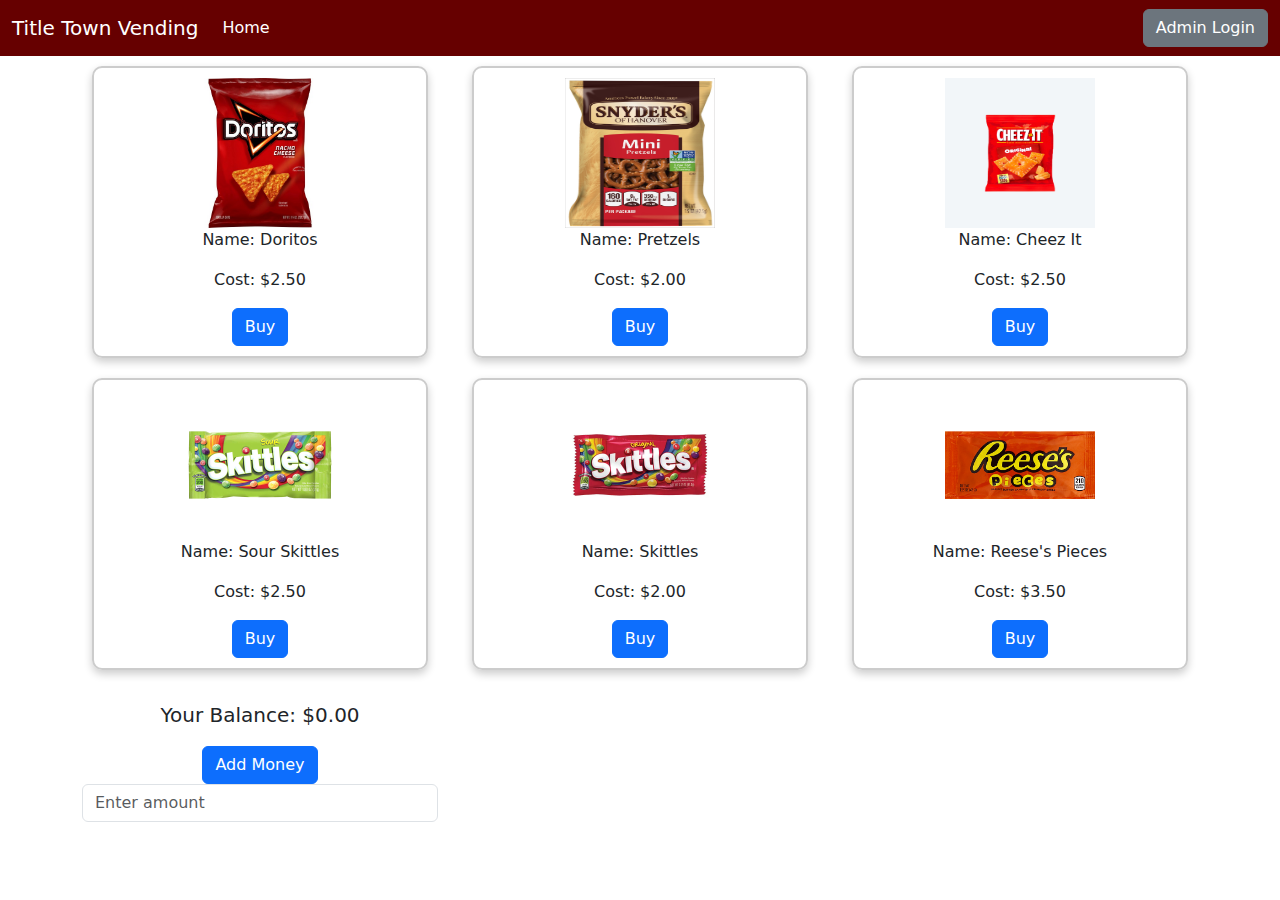
==== resources/index.html @ 6f0ec953 "Code" ====
<!DOCTYPE html>
<html lang="en">
<head>
    <meta charset="UTF-8">
    <meta name="viewport" content="width=device-width, initial-scale=1.0">
    <title>Title Town Vending</title>
    <link rel="stylesheet" href="https://cdn.jsdelivr.net/npm/bootstrap@5.3.0/dist/css/bootstrap.min.css">
    <link rel="stylesheet" href="./styles/styles.css">
</head>
<body>
   
<header data-bs-theme="dark">
  <nav class="navbar navbar-expand-md navbar-dark fixed-top bg-dark custom-navbar">
    <div class="container-fluid">
      <a class="navbar-brand" href="#">Title Town Vending</a>
      <button class="navbar-toggler" type="button" data-bs-toggle="collapse" data-bs-target="#navbarCollapse" aria-controls="navbarCollapse" aria-expanded="false" aria-label="Toggle navigation">
        <span class="navbar-toggler-icon"></span>
      </button>
      <div class="collapse navbar-collapse" id="navbarCollapse">
        <ul class="navbar-nav me-auto mb-2 mb-md-0">
          <li class="nav-item">
            <a class="nav-link active" aria-current="page" href="./index.html">Home</a>
          </li>
          <li class="admin-item" id="admin-link">
            <a class="nav-link" href="./admin.html">Admin</a>
          </li>
        </ul>
        <button class="btn btn-secondary" type="button" data-bs-toggle="modal" data-bs-target="#adminLoginModal">
            Admin Login
        </button>
      </div>
    </div>
  </nav>
</header>
 
<!-- Admin Login -->
<div class="modal fade" id="adminLoginModal" tabindex="-1" aria-labelledby="adminLoginModalLabel" aria-hidden="true">
    <div class="modal-dialog modal-dialog-centered">
        <div class="modal-content">
            <div class="modal-header">
                <h5 class="modal-title" id="adminLoginModalLabel">Admin Login</h5>
                <button type="button" class="btn-close" data-bs-dismiss="modal" aria-label="Close"></button>
            </div>
            <div class="modal-body">
                <form>
                    <div class="mb-3">
                        <label for="adminUsername" class="form-label">Username</label>
                        <input type="text" class="form-control" id="adminUsername">
                    </div>
                    <div class="mb-3">
                        <label for="adminPassword" class="form-label">Password</label>
                        <input type="password" class="form-control" id="adminPassword">
                    </div>
                </form>
            </div>
            <div class="modal-footer">
                <button type="button" class="btn btn-secondary" data-bs-dismiss="modal">Close</button>
                <button type="button" class="btn btn-primary" onclick="adminLogin()">Login</button>
            </div>
        </div>
    </div>
</div>
 
    <div class="container text-center">
        <h1>Title Town Vending</h1>
        <div class="row">
            <div class="col-4">
                <div class="item">
                    <img src="./images/doritos.jpg" alt="Item 1">
                    <p>Name: Doritos</p>
                    <p>Cost: $2.50</p>
                    <button class="btn btn-primary" type="button" onclick="buyDorito()">Buy</button>
                </div>
            </div>
            <div class="col-4">
                <div class="item">
                    <img src="./images/pretzel.jpg" alt="Item 2">
                    <p>Name: Pretzels</p>
                    <p>Cost: $2.00</p>
                    <button class="btn btn-primary" type="button" onclick="purchaseItem()">Buy</button>
                </div>
            </div>
            <div class="col-4">
                <div class="item">
                    <img src="./images/cheezit.jpg" alt="Item 3">
                    <p>Name: Cheez It</p>
                    <p>Cost: $2.50</p>
                    <button class="btn btn-primary" type="button" onclick="purchaseItem()">Buy</button>
                </div>
            </div>
        </div>
        <div class="row">
            <div class="col-4">
                <div class="item">
                    <img src="./images/sourskittles.png" alt="Item 1">
                    <p>Name: Sour Skittles</p>
                    <p>Cost: $2.50</p>
                    <button class="btn btn-primary" type="button" onclick="purchaseItem()">Buy</button>
                </div>
            </div>
            <div class="col-4">
                <div class="item">
                    <img src="./images/skittles.jpg" alt="Item 2">
                    <p>Name: Skittles</p>
                    <p>Cost: $2.00</p>
                    <button class="btn btn-primary" type="button" onclick="purchaseItem()">Buy</button>
                </div>
            </div>
            <div class="col-4">
                <div class="item">
                    <img src="./images/reesespieces.png" alt="Item 3">
                    <p>Name: Reese's Pieces</p>
                    <p>Cost: $3.50</p>
                    <button class="btn btn-primary" type="button" onclick="buyReeces()">Buy</button>
                </div>
            </div>
        </div>
        <div class="row">
            <div class="col-4">
                <div id="money-display">
                    <p>Your Balance: $0.00</p>
                </div>
                <div id="error-message" class="alert alert-danger" style="display: none;"></div>
                <!-- Add a form to select payment method -->
                <!-- <form>
                    <select id="payment-method" class="form-select">
                        <option>Please select a payment method:</option>
                        <option value="digital">Digital Payment</option>
                        <option value="cash">Cash Payment</option>
                    </select>
                </form> -->
                <!-- Add a div to display the input based on the selected method -->
                <!-- <div id="payment-input" style="display: none;">
                    <div class="mb-3">
                        <input type="number" id="digital-amount" class="form-control" placeholder="Enter digital payment amount">
                        <input type="number" id="cash-amount" class="form-control" placeholder="Enter cash payment amount" style="display: none;">
                    </div>
                </div> -->
                <button class="btn btn-primary" type="button" onclick="addMoney()">Add Money</button>
                <input type="number" id="money-input" class="form-control" placeholder="Enter amount">
            </div>
        </div>
    </div>
 
 
    <script src="https://cdn.jsdelivr.net/npm/bootstrap@5.3.2/dist/js/bootstrap.bundle.min.js" integrity="sha384-C6RzsynM9kWDrMNeT87bh95OGNyZPhcTNXj1NW7RuBCsyN/o0jlpcV8Qyq46cDfL" crossorigin="anonymous"></script>
    <script src="./scripts/script.js"></script>
</body>
</html>
---- resources/styles/styles.css ----
.item {
    border: 2px solid #ccc;
    border-radius: 10px;
    padding: 10px;
    margin: 10px;
    text-align: center;
    box-shadow: 0px 4px 8px rgba(0, 0, 0, 0.2);
}

.item img {
    width: 150px; 
    height: 150px; 
}

#money-display {
    font-size: 20px;
    margin-top: 20px;
}

#money-button {
    margin-top: 10px;
}

.custom-navbar{
    background-color: #660000 !important;
}
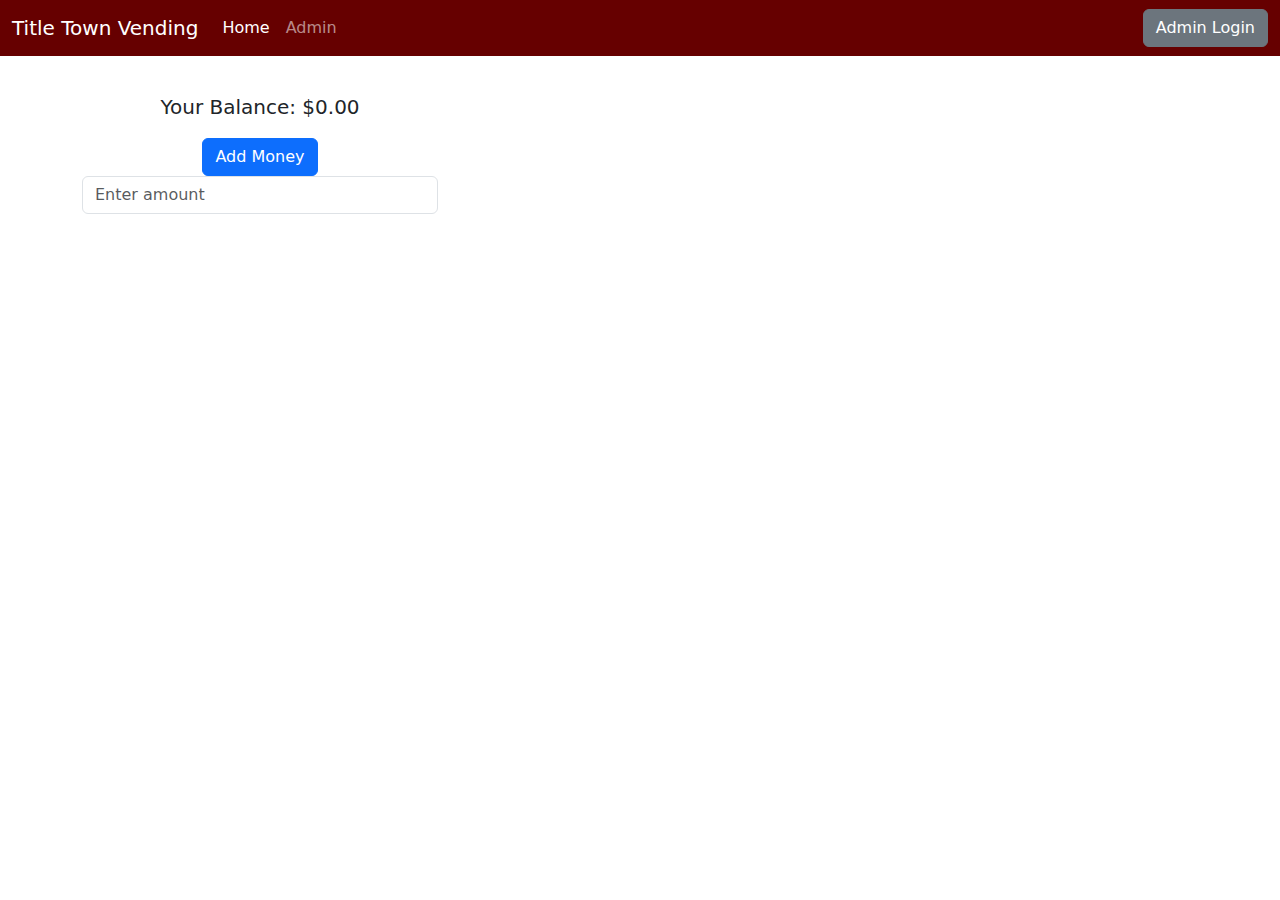
==== commit 6ae36b05: "Update from Rod" ====
--- a/resources/index.html
+++ b/resources/index.html
@@ -7,141 +7,9 @@
     <link rel="stylesheet" href="https://cdn.jsdelivr.net/npm/bootstrap@5.3.0/dist/css/bootstrap.min.css">
     <link rel="stylesheet" href="./styles/styles.css">
 </head>
-<body>
+<body onload= "handleOnLoad()">
    
-<header data-bs-theme="dark">
-  <nav class="navbar navbar-expand-md navbar-dark fixed-top bg-dark custom-navbar">
-    <div class="container-fluid">
-      <a class="navbar-brand" href="#">Title Town Vending</a>
-      <button class="navbar-toggler" type="button" data-bs-toggle="collapse" data-bs-target="#navbarCollapse" aria-controls="navbarCollapse" aria-expanded="false" aria-label="Toggle navigation">
-        <span class="navbar-toggler-icon"></span>
-      </button>
-      <div class="collapse navbar-collapse" id="navbarCollapse">
-        <ul class="navbar-nav me-auto mb-2 mb-md-0">
-          <li class="nav-item">
-            <a class="nav-link active" aria-current="page" href="./index.html">Home</a>
-          </li>
-          <li class="admin-item" id="admin-link">
-            <a class="nav-link" href="./admin.html">Admin</a>
-          </li>
-        </ul>
-        <button class="btn btn-secondary" type="button" data-bs-toggle="modal" data-bs-target="#adminLoginModal">
-            Admin Login
-        </button>
-      </div>
-    </div>
-  </nav>
-</header>
- 
-<!-- Admin Login -->
-<div class="modal fade" id="adminLoginModal" tabindex="-1" aria-labelledby="adminLoginModalLabel" aria-hidden="true">
-    <div class="modal-dialog modal-dialog-centered">
-        <div class="modal-content">
-            <div class="modal-header">
-                <h5 class="modal-title" id="adminLoginModalLabel">Admin Login</h5>
-                <button type="button" class="btn-close" data-bs-dismiss="modal" aria-label="Close"></button>
-            </div>
-            <div class="modal-body">
-                <form>
-                    <div class="mb-3">
-                        <label for="adminUsername" class="form-label">Username</label>
-                        <input type="text" class="form-control" id="adminUsername">
-                    </div>
-                    <div class="mb-3">
-                        <label for="adminPassword" class="form-label">Password</label>
-                        <input type="password" class="form-control" id="adminPassword">
-                    </div>
-                </form>
-            </div>
-            <div class="modal-footer">
-                <button type="button" class="btn btn-secondary" data-bs-dismiss="modal">Close</button>
-                <button type="button" class="btn btn-primary" onclick="adminLogin()">Login</button>
-            </div>
-        </div>
-    </div>
-</div>
- 
-    <div class="container text-center">
-        <h1>Title Town Vending</h1>
-        <div class="row">
-            <div class="col-4">
-                <div class="item">
-                    <img src="./images/doritos.jpg" alt="Item 1">
-                    <p>Name: Doritos</p>
-                    <p>Cost: $2.50</p>
-                    <button class="btn btn-primary" type="button" onclick="buyDorito()">Buy</button>
-                </div>
-            </div>
-            <div class="col-4">
-                <div class="item">
-                    <img src="./images/pretzel.jpg" alt="Item 2">
-                    <p>Name: Pretzels</p>
-                    <p>Cost: $2.00</p>
-                    <button class="btn btn-primary" type="button" onclick="purchaseItem()">Buy</button>
-                </div>
-            </div>
-            <div class="col-4">
-                <div class="item">
-                    <img src="./images/cheezit.jpg" alt="Item 3">
-                    <p>Name: Cheez It</p>
-                    <p>Cost: $2.50</p>
-                    <button class="btn btn-primary" type="button" onclick="purchaseItem()">Buy</button>
-                </div>
-            </div>
-        </div>
-        <div class="row">
-            <div class="col-4">
-                <div class="item">
-                    <img src="./images/sourskittles.png" alt="Item 1">
-                    <p>Name: Sour Skittles</p>
-                    <p>Cost: $2.50</p>
-                    <button class="btn btn-primary" type="button" onclick="purchaseItem()">Buy</button>
-                </div>
-            </div>
-            <div class="col-4">
-                <div class="item">
-                    <img src="./images/skittles.jpg" alt="Item 2">
-                    <p>Name: Skittles</p>
-                    <p>Cost: $2.00</p>
-                    <button class="btn btn-primary" type="button" onclick="purchaseItem()">Buy</button>
-                </div>
-            </div>
-            <div class="col-4">
-                <div class="item">
-                    <img src="./images/reesespieces.png" alt="Item 3">
-                    <p>Name: Reese's Pieces</p>
-                    <p>Cost: $3.50</p>
-                    <button class="btn btn-primary" type="button" onclick="buyReeces()">Buy</button>
-                </div>
-            </div>
-        </div>
-        <div class="row">
-            <div class="col-4">
-                <div id="money-display">
-                    <p>Your Balance: $0.00</p>
-                </div>
-                <div id="error-message" class="alert alert-danger" style="display: none;"></div>
-                <!-- Add a form to select payment method -->
-                <!-- <form>
-                    <select id="payment-method" class="form-select">
-                        <option>Please select a payment method:</option>
-                        <option value="digital">Digital Payment</option>
-                        <option value="cash">Cash Payment</option>
-                    </select>
-                </form> -->
-                <!-- Add a div to display the input based on the selected method -->
-                <!-- <div id="payment-input" style="display: none;">
-                    <div class="mb-3">
-                        <input type="number" id="digital-amount" class="form-control" placeholder="Enter digital payment amount">
-                        <input type="number" id="cash-amount" class="form-control" placeholder="Enter cash payment amount" style="display: none;">
-                    </div>
-                </div> -->
-                <button class="btn btn-primary" type="button" onclick="addMoney()">Add Money</button>
-                <input type="number" id="money-input" class="form-control" placeholder="Enter amount">
-            </div>
-        </div>
-    </div>
- 
+    <div id="app"></div>
  
     <script src="https://cdn.jsdelivr.net/npm/bootstrap@5.3.2/dist/js/bootstrap.bundle.min.js" integrity="sha384-C6RzsynM9kWDrMNeT87bh95OGNyZPhcTNXj1NW7RuBCsyN/o0jlpcV8Qyq46cDfL" crossorigin="anonymous"></script>
     <script src="./scripts/script.js"></script>
